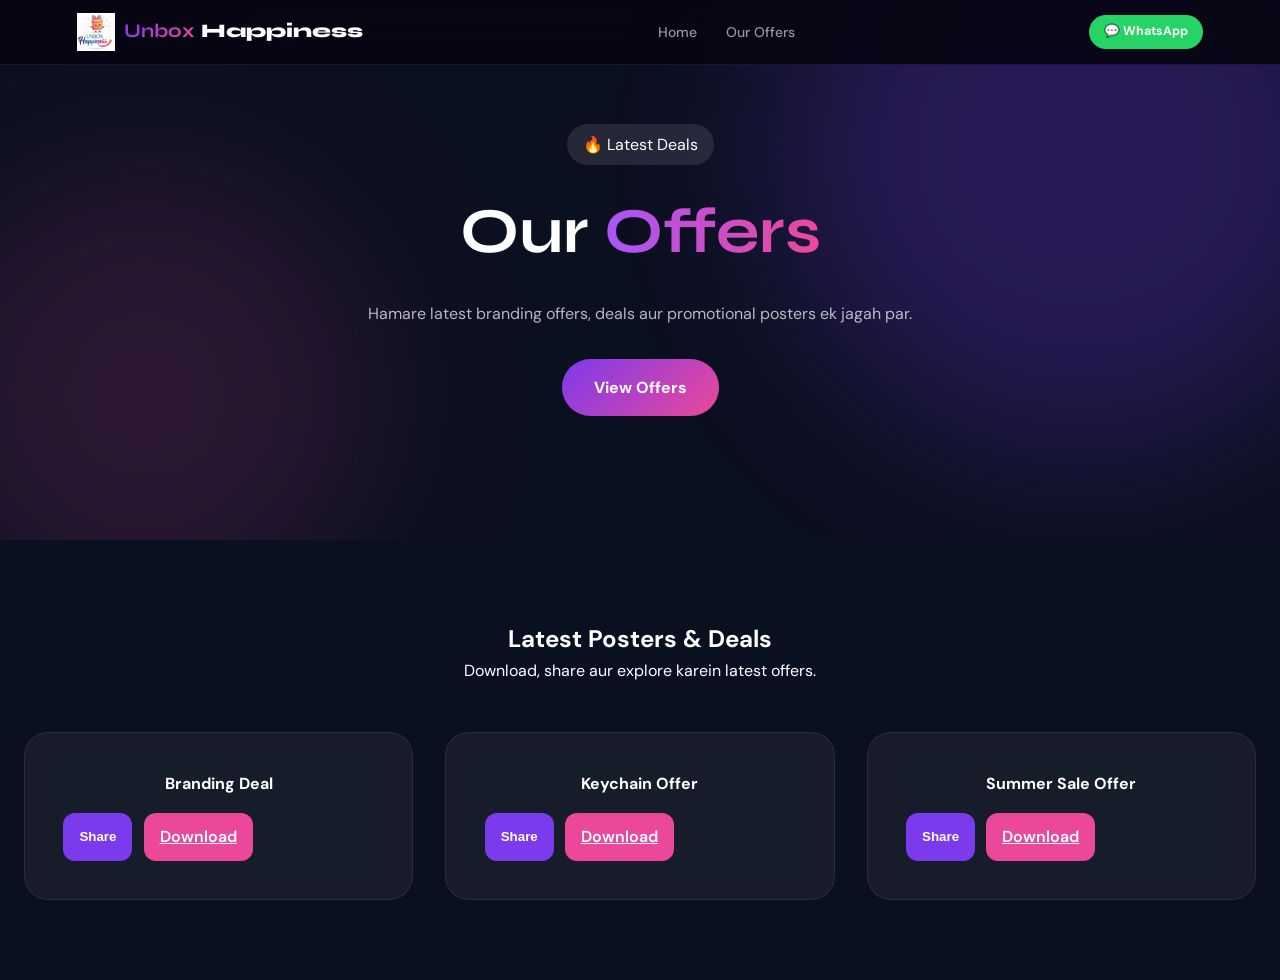
==== our-offers.html @ 14e97f12 "Add files via upload" ====
<!DOCTYPE html>
<html lang="en">
<head>
  <meta charset="UTF-8" />
  <meta name="viewport" content="width=device-width, initial-scale=1.0"/>

  <title>Our Offers | Unbox Happiness</title>

  <meta name="description"
    content="Latest business branding offers and promotional deals by Unbox Happiness.">

  <meta property="og:title" content="Our Offers | Unbox Happiness">
  <meta property="og:description"
    content="Explore latest offers, branding deals and discounts.">
  <meta property="og:image"
    content="https://www.unboxhappiness.in/small.png">

  <link rel="icon" type="image/png" href="small.png">

  <!-- Existing fonts -->
  <link href="https://fonts.googleapis.com/css2?family=Syne:wght@700;800&family=DM+Sans:wght@400;500;700&display=swap" rel="stylesheet">

  <!-- Existing main css -->
  <link rel="stylesheet" href="style.css">

  <!-- Offers css -->
  <link rel="stylesheet" href="offers.css">
</head>
<body>

<!-- NAVBAR -->
<nav>
  <a class="nav-logo" href="index.html">
    <img src="small.png" alt="Unbox Happiness" class="nav-logo-img"/>
    <span class="logo-text"><b>Unbox</b> Happiness</span>
  </a>

  <ul class="nav-links">
    <li><a href="index.html">Home</a></li>
    <li><a href="our-offers.html">Our Offers</a></li>
  </ul>

  <div class="nav-actions">
    <a href="https://wa.me/919203593522"
       class="nav-wa"
       target="_blank">💬 WhatsApp</a>
  </div>
</nav>

<!-- HERO -->
<section class="offers-hero">

  <div class="orb o1"></div>
  <div class="orb o2"></div>

  <div class="offers-hero-content">
    <span class="offers-badge">🔥 Latest Deals</span>

    <h1>
      Our <span>Offers</span>
    </h1>

    <p>
      Hamare latest branding offers, deals aur promotional posters ek jagah par.
    </p>

    <a href="#offersGallery" class="offers-btn">
      View Offers
    </a>
  </div>
</section>

<!-- GALLERY -->
<section class="offers-section" id="offersGallery">

  <div class="section-head">
    <h2>Latest Posters & Deals</h2>
    <p>Download, share aur explore karein latest offers.</p>
  </div>

  <div class="offers-grid" id="offersGrid">

    <!-- Dynamic Cards -->

  </div>

</section>

<!-- MODAL -->
<div class="offer-modal" id="offerModal">

  <span class="close-modal" id="closeModal">&times;</span>

  <img id="modalImage">

</div>

<!-- TOAST -->
<div class="toast" id="toast">
  Link copied!
</div>

<script src="offers.js"></script>

</body>
</html>
---- style.css ----
/* ═══════════════════════════════════════════════
   DESIGN TOKENS
═══════════════════════════════════════════════ */
:root {
  --purple:         #7C3AED;
  --purple-mid:     #9F5BF0;
  --purple-light:   #C084FC;
  --pink:           #EC4899;
  --orange:         #F97316;
  --green:          #22C55E;
  --bg-darkest:     #080614;
  --bg-dark:        #0E0A1E;
  --bg-dark2:       #160E2E;
  --bg-light:       #FFFFFF;
  --bg-off:         #F9F8FF;
  --bg-tint:        #F0ECFF;
  --text:           #14112A;
  --text-muted:     #64748B;
  --text-faint:     #94A3B8;
  --text-pale:      rgba(255,255,255,0.55);
  --g-primary:      linear-gradient(135deg,#7C3AED,#EC4899);
  --g-warm:         linear-gradient(135deg,#F97316,#EC4899);
  --g-cool:         linear-gradient(135deg,#7C3AED,#06B6D4);
  --g-hero:         linear-gradient(135deg,#080614 0%,#200050 55%,#07101E 100%);
  --pad:            clamp(4rem,8vw,6.5rem);
  --px:             clamp(4%,6%,6%);
  --gap:            1.5rem;
  --r-xs:   0.375rem; --r-sm: 0.625rem; --r-md: 0.875rem;
  --r-lg:   1.125rem; --r-xl: 1.375rem; --r-pill: 100px;
  --sh-sm:     0 2px 10px rgba(0,0,0,.07);
  --sh-md:     0 8px 28px rgba(0,0,0,.11);
  --sh-lg:     0 20px 56px rgba(0,0,0,.16);
  --sh-purple: 0 8px 28px rgba(124,58,237,.32);
  --sh-pxl:    0 24px 64px rgba(124,58,237,.22);
  --tr: all 0.28s cubic-bezier(0.4,0,0.2,1);
}

/* ═══ RESET & BASE ═══ */
*,*::before,*::after{margin:0;padding:0;box-sizing:border-box;}
html{scroll-behavior:smooth;font-size:16px;}
body{font-family:'DM Sans',sans-serif;background:var(--bg-light);color:var(--text);overflow-x:hidden;line-height:1.6;-webkit-font-smoothing:antialiased;}
img{max-width:100%;display:block;}
a{color:inherit;}

/* ═══ TYPOGRAPHY ═══ */
.sec-title{font-family:'Syne',sans-serif;font-size:clamp(1.9rem,4vw,3rem);font-weight:800;line-height:1.1;letter-spacing:-0.025em;color:var(--text);margin-bottom:0.75rem;}
.sec-title.wh{color:#fff;}
.sec-sub{font-size:clamp(0.95rem,1.5vw,1.05rem);color:var(--text-muted);line-height:1.75;max-width:540px;font-weight:500;}
.sec-sub.wh{color:var(--text-pale);}
.center{text-align:center;}.center .sec-sub{margin:0 auto;}
.gt{background:var(--g-primary);-webkit-background-clip:text;-webkit-text-fill-color:transparent;background-clip:text;}
.gw{background:var(--g-warm);-webkit-background-clip:text;-webkit-text-fill-color:transparent;background-clip:text;}
.pill{display:inline-flex;align-items:center;gap:0.4rem;font-size:0.7rem;font-weight:700;letter-spacing:0.09em;text-transform:uppercase;padding:0.3rem 0.9rem;border-radius:var(--r-pill);margin-bottom:1rem;}
.pill.pp {background:rgba(124,58,237,.12);border:1px solid rgba(124,58,237,.3);color:var(--purple);}
.pill.pw {background:rgba(255,255,255,.1);border:1px solid rgba(255,255,255,.22);color:rgba(255,255,255,.88);}
.pill.ppk{background:rgba(236,72,153,.12);border:1px solid rgba(236,72,153,.3);color:var(--pink);}
.section{padding:var(--pad) var(--px);}

/* ═══ ANIMATIONS ═══ */
@keyframes fadeUp{from{opacity:0;transform:translateY(24px)}to{opacity:1;transform:translateY(0)}}
@keyframes pulse-wa{0%,100%{box-shadow:0 4px 24px rgba(37,211,102,.45)}50%{box-shadow:0 4px 44px rgba(37,211,102,.7)}}
@keyframes floatAnim{0%,100%{transform:rotate(3deg) translateY(0)}50%{transform:rotate(3deg) translateY(-10px)}}
.reveal{opacity:0;transform:translateY(24px);transition:opacity .55s ease,transform .55s ease;}
.reveal.visible{opacity:1;transform:translateY(0);}

/* ═══ NAVIGATION ═══ */
nav{position:fixed;top:0;left:0;right:0;z-index:999;background:rgba(8,6,20,.94);backdrop-filter:blur(20px);display:flex;align-items:center;justify-content:space-between;padding:0.8rem var(--px);border-bottom:1px solid rgba(124,58,237,.22);}
.nav-logo{display:flex;align-items:center;gap:0.6rem;text-decoration:none;}
.nav-logo-img{width:38px;height:auto;border-radius:0;flex-shrink:0;}
.logo-text{font-family:'Syne',sans-serif;font-size:1.2rem;font-weight:800;color:#fff;}
.logo-text b{background:var(--g-primary);-webkit-background-clip:text;-webkit-text-fill-color:transparent;background-clip:text;}
.nav-links{display:flex;gap:1.8rem;list-style:none;}
.nav-links a{color:rgba(255,255,255,.58);text-decoration:none;font-size:0.875rem;font-weight:500;transition:color .2s;}
.nav-links a:hover{color:#fff;}
.nav-actions{display:flex;gap:0.55rem;align-items:center;}
.nav-ig  {background:linear-gradient(135deg,#E1306C,#F77737,#FCAF45);color:#fff;padding:0.42rem 0.95rem;border-radius:var(--r-pill);font-size:0.78rem;font-weight:700;text-decoration:none;display:flex;align-items:center;gap:0.35rem;transition:opacity .2s;white-space:nowrap;}
.nav-wa  {background:#25D366;color:#fff;padding:0.42rem 0.95rem;border-radius:var(--r-pill);font-size:0.78rem;font-weight:700;text-decoration:none;display:flex;align-items:center;gap:0.35rem;transition:opacity .2s;white-space:nowrap;}
.nav-cta {background:var(--g-primary);color:#fff;padding:0.42rem 1.1rem;border-radius:var(--r-pill);font-size:0.78rem;font-weight:700;text-decoration:none;transition:opacity .2s;white-space:nowrap;box-shadow:0 4px 14px rgba(124,58,237,.4);}
.nav-ig:hover,.nav-wa:hover,.nav-cta:hover{opacity:0.85;}

/* Hamburger */
.hamburger{display:none;flex-direction:column;gap:5px;cursor:pointer;padding:4px;background:none;border:none;}
.hamburger span{display:block;width:22px;height:2px;background:#fff;border-radius:2px;transition:var(--tr);}
.hamburger.open span:nth-child(1){transform:translateY(7px) rotate(45deg);}
.hamburger.open span:nth-child(2){opacity:0;transform:scaleX(0);}
.hamburger.open span:nth-child(3){transform:translateY(-7px) rotate(-45deg);}
.mobile-menu{display:none;position:fixed;top:62px;left:0;right:0;z-index:998;background:rgba(8,6,20,.97);backdrop-filter:blur(20px);padding:1.5rem var(--px) 2rem;border-bottom:1px solid rgba(124,58,237,.2);flex-direction:column;gap:0.5rem;}
.mobile-menu.open{display:flex;}
.mobile-menu a{color:rgba(255,255,255,.72);text-decoration:none;font-size:1rem;font-weight:600;padding:0.75rem 0;border-bottom:1px solid rgba(255,255,255,.07);transition:color .2s;}
.mobile-menu a:hover{color:#fff;}
.mobile-menu a:last-child{border:none;}
.mobile-btns{display:flex;gap:0.6rem;flex-wrap:wrap;margin-top:1rem;}
.mobile-btns a{flex:1;min-width:120px;text-align:center;padding:0.7rem 1rem;border-radius:var(--r-md);font-size:0.85rem;font-weight:700;text-decoration:none;}
.mb-ig{background:linear-gradient(135deg,#E1306C,#F77737);color:#fff;}
.mb-wa{background:#25D366;color:#fff;}
.mb-call{background:var(--g-primary);color:#fff;}

/* ═══ HERO ═══ */
.hero{background:var(--g-hero);min-height:100vh;padding:clamp(5.5rem,10vw,8rem) var(--px) 4rem;position:relative;overflow:hidden;display:flex;flex-direction:column;justify-content:center;}
.orb{position:absolute;border-radius:50%;filter:blur(80px);pointer-events:none;}
.orb.o1{width:600px;height:600px;background:rgba(124,58,237,.25);top:-150px;right:-100px;}
.orb.o2{width:450px;height:450px;background:rgba(236,72,153,.14);bottom:-80px;left:-80px;}
.orb.o3{width:300px;height:300px;background:rgba(6,182,212,.09);top:40%;left:42%;}
.hero-label{display:inline-flex;align-items:center;gap:0.5rem;background:rgba(124,58,237,.2);border:1px solid rgba(124,58,237,.4);color:#C084FC;padding:0.38rem 0.95rem;border-radius:var(--r-pill);font-size:0.72rem;font-weight:700;letter-spacing:0.09em;text-transform:uppercase;margin-bottom:1.5rem;width:fit-content;animation:fadeUp .6s ease both;}
.badge-dot{width:7px;height:7px;border-radius:50%;background:#22C55E;display:inline-block;box-shadow:0 0 8px #22C55E;}
.hero h1{font-family:'Syne',sans-serif;font-size:clamp(2.8rem,7vw,6rem);line-height:1.02;color:#fff;margin-bottom:1.4rem;letter-spacing:-0.025em;animation:fadeUp .6s .1s ease both;}
.hero-sub{font-size:clamp(1rem,1.8vw,1.12rem);color:rgba(255,255,255,.62);max-width:560px;line-height:1.78;margin-bottom:2.5rem;font-weight:500;animation:fadeUp .6s .2s ease both;}
.hero-sub strong{color:#fff;font-weight:700;}
.hero-btns{display:flex;gap:1rem;flex-wrap:wrap;animation:fadeUp .6s .3s ease both;}
.btn-pr{background:var(--g-primary);color:#fff;padding:1rem 2rem;border-radius:var(--r-md);font-size:0.95rem;font-weight:700;text-decoration:none;display:flex;align-items:center;gap:0.55rem;transition:var(--tr);box-shadow:var(--sh-purple);}
.btn-pr:hover{transform:translateY(-2px);box-shadow:0 12px 40px rgba(124,58,237,.55);}
.btn-ol{background:transparent;color:#fff;padding:1rem 1.8rem;border-radius:var(--r-md);font-size:0.95rem;font-weight:600;text-decoration:none;border:1.5px solid rgba(255,255,255,.22);transition:var(--tr);}
.btn-ol:hover{border-color:rgba(124,58,237,.6);background:rgba(124,58,237,.1);}
.hero-stats{display:flex;gap:2rem;margin-top:3.5rem;flex-wrap:wrap;padding-top:2rem;border-top:1px solid rgba(255,255,255,.08);animation:fadeUp .6s .4s ease both;}
.hstat .num{font-family:'Syne',sans-serif;font-size:2.4rem;font-weight:800;background:var(--g-primary);-webkit-background-clip:text;-webkit-text-fill-color:transparent;background-clip:text;line-height:1;}
.hstat p{font-size:0.72rem;color:rgba(255,255,255,.38);font-weight:600;text-transform:uppercase;letter-spacing:0.06em;margin-top:0.15rem;}
.hero-float{position:absolute;right:var(--px);top:50%;transform:translateY(-50%);animation:floatAnim 6s ease-in-out infinite;}
.float-card{background:rgba(255,255,255,.07);backdrop-filter:blur(24px);border:1px solid rgba(255,255,255,.14);border-radius:var(--r-xl);padding:1.8rem;width:248px;box-shadow:0 28px 64px rgba(0,0,0,.5),0 0 0 1px rgba(124,58,237,.2);}
.hero-logo-img{width:160px;height:auto;display:block;margin:0 auto 0.8rem;}
.float-card h3{font-family:'Syne',sans-serif;font-size:1rem;font-weight:800;color:#fff;margin-bottom:0.25rem;text-align:center;}
.float-card p{font-size:0.78rem;color:rgba(255,255,255,.48);text-align:center;}
.float-tag{display:block;background:var(--g-primary);color:#fff;padding:0.3rem 0.85rem;border-radius:var(--r-pill);font-size:0.68rem;font-weight:700;margin-top:0.9rem;text-align:center;}

/* ═══ STATS BAR ═══ */
.stats-bar{background:var(--bg-dark2);display:flex;border-top:1px solid rgba(124,58,237,.18);}
.sbi{flex:1;padding:1.5rem 1rem;text-align:center;border-right:1px solid rgba(124,58,237,.1);transition:var(--tr);}
.sbi:last-child{border-right:none;}
.sbi:hover{background:rgba(124,58,237,.06);}
.sbi .sn{font-family:'Syne',sans-serif;font-size:1.9rem;font-weight:800;background:var(--g-primary);-webkit-background-clip:text;-webkit-text-fill-color:transparent;background-clip:text;line-height:1.1;}
.sbi p{font-size:0.68rem;color:rgba(255,255,255,.35);font-weight:600;text-transform:uppercase;letter-spacing:0.06em;margin-top:0.2rem;}

/* ═══ MISSION ═══ */
.mission-section{background:var(--bg-off);}
.mv-grid{display:grid;grid-template-columns:1fr 1fr;gap:var(--gap);margin-top:2.5rem;}
.mv-card{border-radius:var(--r-xl);padding:2.4rem;position:relative;overflow:hidden;}
.mv-card.miss{background:var(--bg-dark);border:1px solid rgba(124,58,237,.2);}
.mv-card.vis {background:var(--g-primary);box-shadow:var(--sh-pxl);}
.mv-icon{font-size:2.8rem;margin-bottom:1.2rem;display:block;}
.mv-card h3{font-family:'Syne',sans-serif;font-size:1.4rem;font-weight:800;color:#fff;margin-bottom:0.7rem;}
.mv-card.miss p{font-size:0.92rem;color:rgba(255,255,255,.55);line-height:1.75;}
.mv-card.vis  p{font-size:0.92rem;color:rgba(255,255,255,.88);line-height:1.75;}
.mv-bg{position:absolute;right:-20px;bottom:-20px;font-size:7rem;opacity:0.06;line-height:1;user-select:none;pointer-events:none;}
.mv-card.vis .mv-bg{opacity:0.14;}

/* ═══ WHO WE SERVE ═══ */
.audience-section{background:var(--bg-light);}
.aud-grid-top   {display:grid;grid-template-columns:repeat(3,1fr);gap:var(--gap);margin-top:2.5rem;}
.aud-grid-bottom{display:grid;grid-template-columns:repeat(3,1fr);gap:var(--gap);margin-top:var(--gap);}
.aud-card-new{background:var(--bg-light);border:1.5px solid rgba(0,0,0,.07);border-radius:var(--r-xl);padding:1.8rem;transition:var(--tr);}
.aud-card-new:hover{transform:translateY(-5px);box-shadow:var(--sh-lg);border-color:transparent;}
.aud-top-row{display:flex;align-items:center;justify-content:space-between;margin-bottom:1.1rem;}
.aud-icon-new{width:56px;height:56px;border-radius:var(--r-md);display:flex;align-items:center;justify-content:center;font-size:1.7rem;background:linear-gradient(135deg,var(--ac),var(--ac2));box-shadow:0 5px 18px rgba(0,0,0,.15);transition:transform .3s;}
.aud-card-new:hover .aud-icon-new{transform:scale(1.08) rotate(-4deg);}
.aud-badge{font-size:0.62rem;font-weight:800;letter-spacing:0.07em;text-transform:uppercase;padding:0.24rem 0.75rem;border-radius:var(--r-pill);background:linear-gradient(135deg,var(--ac),var(--ac2));color:#fff;}
.aud-card-new h4{font-family:'Syne',sans-serif;font-size:1.05rem;font-weight:800;color:var(--text);margin-bottom:0.5rem;}
.aud-card-new p {font-size:0.875rem;color:var(--text-muted);line-height:1.7;margin-bottom:0.9rem;}
.aud-points{list-style:none;margin-bottom:1rem;display:flex;flex-direction:column;gap:0.3rem;}
.aud-points li{font-size:0.82rem;color:var(--text);font-weight:600;display:flex;align-items:center;gap:0.5rem;}
.aud-points li::before{content:'';width:6px;height:6px;border-radius:50%;background:linear-gradient(135deg,var(--ac),var(--ac2));flex-shrink:0;}
.aud-examples{font-size:0.72rem;color:var(--text-muted);font-weight:600;padding:0.55rem 0.85rem;background:var(--bg-tint);border-radius:var(--r-sm);border-left:3px solid var(--ac);}
.aud-card-sm{background:var(--bg-light);border:1.5px solid rgba(0,0,0,.07);border-radius:var(--r-lg);padding:1.5rem;display:flex;gap:1.1rem;align-items:flex-start;transition:var(--tr);}
.aud-card-sm:hover{transform:translateY(-4px);box-shadow:var(--sh-md);border-color:transparent;}
.aud-icon-sm{width:48px;height:48px;border-radius:var(--r-sm);flex-shrink:0;display:flex;align-items:center;justify-content:center;font-size:1.4rem;background:linear-gradient(135deg,var(--ac),var(--ac2));box-shadow:0 4px 12px rgba(0,0,0,.12);transition:transform .3s;}
.aud-card-sm:hover .aud-icon-sm{transform:scale(1.08) rotate(-4deg);}
.aud-sm-right{flex:1;}
.aud-sm-right h4{font-family:'Syne',sans-serif;font-size:0.95rem;font-weight:800;color:var(--text);margin-bottom:0.4rem;}
.aud-sm-right p {font-size:0.83rem;color:var(--text-muted);line-height:1.65;margin-bottom:0.65rem;}
.aud-points-sm{list-style:none;margin-bottom:0.65rem;display:flex;flex-direction:column;gap:0.25rem;}
.aud-points-sm li{font-size:0.79rem;color:var(--text);font-weight:600;display:flex;align-items:center;gap:0.4rem;}
.aud-points-sm li::before{content:'';width:5px;height:5px;border-radius:50%;background:linear-gradient(135deg,var(--ac),var(--ac2));flex-shrink:0;}
.aud-examples-sm{font-size:0.7rem;color:var(--text-faint);font-weight:600;border-top:1px solid rgba(0,0,0,.06);padding-top:0.55rem;}
.aud-trust-bar{margin-top:2rem;background:linear-gradient(135deg,var(--bg-dark),var(--bg-dark2));border-radius:var(--r-lg);padding:1.25rem 2rem;display:flex;align-items:center;justify-content:space-evenly;flex-wrap:wrap;gap:1rem;border:1px solid rgba(124,58,237,.15);}
.aud-trust-item{font-size:0.85rem;color:rgba(255,255,255,.5);font-weight:600;display:flex;align-items:center;gap:0.4rem;}
.aud-trust-item span{color:#fff;font-weight:800;}
.aud-trust-div{width:1px;height:26px;background:rgba(255,255,255,.1);}

/* ═══ PROBLEM ═══ */
.problem-section{background:var(--bg-dark);position:relative;overflow:hidden;}
.problem-section::before{content:'';position:absolute;inset:0;background:radial-gradient(ellipse 80% 50% at 50% -10%,rgba(239,68,68,.09),transparent);pointer-events:none;}
.prob-intro-bar{display:flex;align-items:center;justify-content:center;gap:2rem;flex-wrap:wrap;margin-top:2rem;padding:1.1rem 1.5rem;background:rgba(239,68,68,.06);border:1px solid rgba(239,68,68,.16);border-radius:var(--r-lg);}
.prob-stat{text-align:center;}
.prob-stat .psn{font-family:'Syne',sans-serif;font-size:1.8rem;font-weight:800;color:#FC8181;line-height:1;}
.prob-stat .psl{font-size:0.68rem;color:rgba(255,255,255,.38);font-weight:600;text-transform:uppercase;letter-spacing:0.07em;margin-top:0.2rem;}
.prob-stat-div{width:1px;height:34px;background:rgba(239,68,68,.18);}
.problem-grid{display:grid;grid-template-columns:repeat(3,1fr);gap:var(--gap);margin-top:2.5rem;}
.problem-card{background:rgba(255,255,255,.03);border:1px solid rgba(239,68,68,.13);border-radius:var(--r-xl);padding:1.8rem;position:relative;overflow:hidden;transition:var(--tr);}
.problem-card:hover{background:rgba(239,68,68,.06);border-color:rgba(239,68,68,.3);transform:translateY(-4px);box-shadow:0 20px 48px rgba(0,0,0,.28);}
.prob-num{position:absolute;top:1rem;right:1.2rem;font-family:'Syne',sans-serif;font-size:3rem;font-weight:800;color:rgba(239,68,68,.06);line-height:1;user-select:none;}
.problem-card:hover .prob-num{color:rgba(239,68,68,.12);}
.pi-wrap{width:52px;height:52px;border-radius:var(--r-md);background:rgba(239,68,68,.1);border:1px solid rgba(239,68,68,.2);display:flex;align-items:center;justify-content:center;font-size:1.65rem;margin-bottom:1.1rem;transition:transform .3s;}
.problem-card:hover .pi-wrap{transform:scale(1.08) rotate(-4deg);}
.problem-card h3{font-family:'Syne',sans-serif;font-size:1rem;font-weight:800;color:#fff;margin-bottom:0.5rem;line-height:1.3;}
.problem-card .pdesc{font-size:0.865rem;color:rgba(255,255,255,.43);line-height:1.7;margin-bottom:0.9rem;}
.prob-impact{display:flex;align-items:center;gap:0.5rem;padding:0.45rem 0.75rem;background:rgba(239,68,68,.09);border-radius:var(--r-xs);border-left:3px solid rgba(239,68,68,.5);}
.prob-impact span{font-size:0.74rem;color:#FC8181;font-weight:700;}
.prob-cta-row{margin-top:2.5rem;text-align:center;padding:1.8rem 2rem;background:rgba(124,58,237,.07);border:1px solid rgba(124,58,237,.2);border-radius:var(--r-lg);}
.prob-cta-row p{font-size:0.98rem;color:rgba(255,255,255,.62);font-weight:600;margin-bottom:1.1rem;}
.prob-cta-row p strong{color:#fff;}
.btn-prob-cta{display:inline-flex;align-items:center;gap:0.55rem;background:var(--g-primary);color:#fff;padding:0.9rem 1.8rem;border-radius:var(--r-md);font-size:0.92rem;font-weight:800;text-decoration:none;transition:var(--tr);box-shadow:var(--sh-purple);}
.btn-prob-cta:hover{transform:translateY(-2px);opacity:.9;}

/* ═══ HOW IT WORKS ═══ */
.how-section{background:var(--bg-off);}
.steps-track{display:grid;grid-template-columns:repeat(4,1fr);gap:0;margin-top:3rem;position:relative;}
.steps-track::before{content:'';position:absolute;top:37px;left:12.5%;right:12.5%;height:2px;background:linear-gradient(90deg,var(--purple),var(--pink),var(--orange));opacity:.4;}
.step-item{text-align:center;padding:0 1rem;position:relative;}
.step-num{width:72px;height:72px;border-radius:50%;background:var(--g-primary);color:#fff;font-family:'Syne',sans-serif;font-size:1.7rem;font-weight:800;display:flex;align-items:center;justify-content:center;margin:0 auto 1.1rem;position:relative;z-index:1;box-shadow:var(--sh-purple);}
.step-icon{font-size:1.7rem;margin-bottom:0.75rem;}
.step-item h4{font-size:0.95rem;font-weight:800;color:var(--text);margin-bottom:0.4rem;}
.step-item p {font-size:0.83rem;color:var(--text-muted);line-height:1.65;}

/* ═══ OFFER SECTION (Products & Services) ═══ */
.offer-section{background:var(--bg-dark);}
.offer-tabs{display:flex;gap:0.75rem;justify-content:center;margin:2rem 0 2.5rem;flex-wrap:wrap;}
.offer-tab{padding:0.65rem 1.8rem;border-radius:var(--r-pill);font-size:0.9rem;font-weight:700;cursor:pointer;border:1.5px solid rgba(255,255,255,.14);color:rgba(255,255,255,.48);background:transparent;transition:var(--tr);font-family:'DM Sans',sans-serif;}
.offer-tab.active{background:var(--g-primary);border-color:transparent;color:#fff;box-shadow:var(--sh-purple);}
.offer-tab:hover:not(.active){border-color:rgba(124,58,237,.4);color:rgba(255,255,255,.75);}
.offer-panel{display:none;}
.offer-panel.active{display:grid;grid-template-columns:repeat(4,1fr);gap:var(--gap);}

/* Offer card — with inquiry button */
.offer-card{background:rgba(255,255,255,.04);border:1px solid rgba(255,255,255,.07);border-radius:var(--r-lg);padding:1.4rem;text-align:center;transition:var(--tr);display:flex;flex-direction:column;}
.offer-card:hover{background:rgba(124,58,237,.1);border-color:rgba(124,58,237,.32);transform:translateY(-5px);box-shadow:0 16px 40px rgba(0,0,0,.28);}
.offer-card:hover .oi{transform:scale(1.1) rotate(-4deg);}
.oi{width:56px;height:56px;border-radius:var(--r-md);margin:0 auto 0.9rem;display:flex;align-items:center;justify-content:center;font-size:1.7rem;transition:transform .3s;flex-shrink:0;}
.oc1{background:linear-gradient(135deg,#7C3AED,#A855F7);}
.oc2{background:linear-gradient(135deg,#EC4899,#F472B6);}
.oc3{background:linear-gradient(135deg,#F97316,#FBBF24);}
.oc4{background:linear-gradient(135deg,#10B981,#34D399);}
.oc5{background:linear-gradient(135deg,#06B6D4,#38BDF8);}
.oc6{background:linear-gradient(135deg,#EF4444,#FB7185);}
.oc7{background:linear-gradient(135deg,#8B5CF6,#C4B5FD);}
.oc8{background:linear-gradient(135deg,#F59E0B,#FCD34D);}
.offer-card h4{font-size:0.9rem;font-weight:800;color:#fff;margin-bottom:0.3rem;line-height:1.3;}
.offer-card p {font-size:0.77rem;color:rgba(255,255,255,.4);line-height:1.55;flex:1;margin-bottom:0.9rem;}

/* Inquiry button */
.btn-inquiry{display:inline-flex;align-items:center;justify-content:center;gap:0.35rem;background:rgba(37,211,102,.12);border:1px solid rgba(37,211,102,.35);color:#4ade80;padding:0.42rem 0.95rem;border-radius:var(--r-pill);font-size:0.72rem;font-weight:700;text-decoration:none;transition:var(--tr);white-space:nowrap;letter-spacing:0.03em;}
.btn-inquiry:hover{background:#25D366;color:#fff;border-color:#25D366;transform:translateY(-1px);box-shadow:0 4px 14px rgba(37,211,102,.35);}
.btn-inquiry svg{width:12px;height:12px;fill:currentColor;flex-shrink:0;}

/* ═══ WHY US ═══ */
.whyus-section{background:var(--bg-off);position:relative;overflow:hidden;}
.whyus-section::before{content:'';position:absolute;top:0;left:0;right:0;height:3px;background:var(--g-primary);}
.why-grid{display:grid;grid-template-columns:repeat(4,1fr);gap:var(--gap);margin-top:2.5rem;}
.why-card{background:var(--bg-light);border:1.5px solid rgba(124,58,237,.1);border-radius:var(--r-xl);padding:1.8rem;text-align:center;transition:var(--tr);box-shadow:var(--sh-sm);}
.why-card:hover{background:var(--bg-tint);border-color:rgba(124,58,237,.3);transform:translateY(-4px);box-shadow:var(--sh-md);}
.why-icon{width:58px;height:58px;border-radius:var(--r-md);margin:0 auto 1rem;display:flex;align-items:center;justify-content:center;font-size:1.55rem;}
.why-card h4{font-size:0.95rem;font-weight:800;color:var(--text);margin-bottom:0.4rem;}
.why-card p {font-size:0.83rem;color:var(--text-muted);line-height:1.65;}

/* ═══ CONTACT ═══ */
.contact-section{background:var(--bg-dark);}
.contact-grid{display:grid;grid-template-columns:1fr 1fr;gap:3.5rem;margin-top:2.5rem;align-items:start;}
.contact-info h3{font-family:'Syne',sans-serif;font-size:2rem;font-weight:800;color:#fff;margin-bottom:0.9rem;line-height:1.12;}
.contact-info>p{font-size:0.925rem;color:rgba(255,255,255,.5);line-height:1.75;margin-bottom:1.8rem;}
.cbtns{display:flex;flex-direction:column;gap:0.9rem;}
.btn-wa   {background:#25D366;color:#fff;padding:0.95rem 1.6rem;border-radius:var(--r-md);font-size:0.95rem;font-weight:800;text-decoration:none;display:flex;align-items:center;gap:0.65rem;transition:var(--tr);}
.btn-call {background:var(--g-warm);color:#fff;padding:0.95rem 1.6rem;border-radius:var(--r-md);font-size:0.95rem;font-weight:800;text-decoration:none;display:flex;align-items:center;gap:0.65rem;transition:var(--tr);box-shadow:0 4px 18px rgba(249,115,22,.28);}
.btn-email{background:linear-gradient(135deg,#06B6D4,#7C3AED);color:#fff;padding:0.95rem 1.6rem;border-radius:var(--r-md);font-size:0.95rem;font-weight:800;text-decoration:none;display:flex;align-items:center;gap:0.65rem;transition:var(--tr);box-shadow:0 4px 18px rgba(6,182,212,.28);}
.btn-wa:hover,.btn-call:hover,.btn-email:hover{opacity:.88;transform:translateY(-2px);}
.hours-box{margin-top:1.8rem;padding:1.1rem 1.4rem;background:rgba(124,58,237,.1);border:1px solid rgba(124,58,237,.2);border-radius:var(--r-md);}
.hours-box .hl{font-size:0.7rem;color:#C084FC;font-weight:700;text-transform:uppercase;letter-spacing:0.07em;margin-bottom:0.35rem;}
.hours-box p{font-size:0.86rem;color:rgba(255,255,255,.48);line-height:1.65;}
.cform{background:rgba(255,255,255,.04);border:1px solid rgba(124,58,237,.18);border-radius:var(--r-xl);padding:2rem;}
.cform h4{color:#fff;font-size:1.1rem;font-weight:800;margin-bottom:1.4rem;}
.fg{margin-bottom:1.1rem;}
.fg label{display:block;font-size:0.7rem;font-weight:700;color:rgba(255,255,255,.38);margin-bottom:0.45rem;letter-spacing:0.07em;text-transform:uppercase;}
.fg input,.fg select,.fg textarea{width:100%;padding:0.8rem 0.95rem;background:rgba(255,255,255,.06);border:1px solid rgba(124,58,237,.18);border-radius:var(--r-sm);color:#fff;font-family:'DM Sans',sans-serif;font-size:0.92rem;outline:none;transition:border-color .2s;}
.fg input::placeholder,.fg textarea::placeholder{color:rgba(255,255,255,.18);}
.fg input:focus,.fg select:focus,.fg textarea:focus{border-color:var(--purple-mid);}
.fg select option{background:#1A1030;}
.fg textarea{resize:vertical;min-height:88px;}
.btn-sub{width:100%;padding:0.95rem;background:var(--g-primary);color:#fff;border:none;border-radius:var(--r-md);font-family:'DM Sans',sans-serif;font-size:0.95rem;font-weight:800;cursor:pointer;text-transform:uppercase;letter-spacing:0.04em;transition:var(--tr);box-shadow:var(--sh-purple);}
.btn-sub:hover{opacity:.9;transform:translateY(-1px);}

/* ═══ FINAL CTA ═══ */
.final-cta{background:var(--g-primary);padding:5.5rem var(--px);text-align:center;position:relative;overflow:hidden;}
.final-cta::before{content:'🎁';font-size:15rem;position:absolute;right:-2rem;top:-2rem;opacity:0.07;line-height:1;pointer-events:none;}
.final-cta h2{font-family:'Syne',sans-serif;font-size:clamp(2rem,4.5vw,3.6rem);color:#fff;line-height:1.08;margin-bottom:0.9rem;font-weight:800;letter-spacing:-0.02em;position:relative;}
.final-cta p {font-size:1rem;color:rgba(255,255,255,.7);margin-bottom:2.2rem;font-weight:500;position:relative;}
.final-btns{display:flex;justify-content:center;gap:0.9rem;flex-wrap:wrap;position:relative;}
.btn-fd{background:rgba(0,0,0,.28);color:#fff;padding:0.95rem 2rem;border-radius:var(--r-md);font-size:0.9rem;font-weight:800;text-decoration:none;display:flex;align-items:center;gap:0.55rem;transition:var(--tr);backdrop-filter:blur(10px);border:1.5px solid rgba(255,255,255,.2);}
.btn-fg{background:#25D366;color:#fff;padding:0.95rem 2rem;border-radius:var(--r-md);font-size:0.9rem;font-weight:800;text-decoration:none;display:flex;align-items:center;gap:0.55rem;transition:var(--tr);box-shadow:0 4px 18px rgba(37,211,102,.3);}
.btn-fd:hover{background:rgba(0,0,0,.45);transform:translateY(-2px);}
.btn-fg:hover{opacity:.9;transform:translateY(-2px);}

/* ═══ FOOTER ═══ */
footer{background:var(--bg-darkest);color:rgba(255,255,255,.3);padding:3rem var(--px);text-align:center;border-top:1px solid rgba(124,58,237,.12);}
.footer-logo-img{width:140px;height:auto;display:block;margin:0 auto 1rem;}
footer .tagline{font-size:0.83rem;margin-bottom:1.4rem;}
.footer-links{display:flex;justify-content:center;gap:1.8rem;margin-bottom:1.4rem;flex-wrap:wrap;list-style:none;}
.footer-links a{color:rgba(255,255,255,.3);text-decoration:none;font-size:0.82rem;transition:color .2s;font-weight:500;}
.footer-links a:hover{color:var(--purple-light);}
footer p.copy{font-size:0.75rem;}

/* ═══ FLOATING BUTTONS ═══ */
.float-ig{position:fixed;bottom:6.5rem;right:1.5rem;z-index:997;width:52px;height:52px;border-radius:50%;background:linear-gradient(135deg,#E1306C,#F77737,#FCAF45);color:#fff;display:flex;align-items:center;justify-content:center;font-size:1.4rem;text-decoration:none;box-shadow:0 4px 20px rgba(225,48,108,.45);transition:transform .2s,box-shadow .2s;}
.float-ig:hover{transform:scale(1.1);box-shadow:0 6px 28px rgba(225,48,108,.6);}
.float-wa{position:fixed;bottom:1.5rem;right:1.5rem;z-index:998;background:#25D366;color:#fff;width:56px;height:56px;border-radius:50%;display:flex;align-items:center;justify-content:center;font-size:1.55rem;text-decoration:none;animation:pulse-wa 2.2s ease infinite;}
.toast{position:fixed;bottom:5rem;right:1.5rem;z-index:9999;background:var(--bg-dark2);color:#fff;padding:0.85rem 1.4rem;border-radius:var(--r-md);border-left:4px solid var(--purple);font-size:0.85rem;font-weight:700;transform:translateY(80px);opacity:0;transition:all .4s cubic-bezier(0.34,1.56,0.64,1);}
.toast.show{transform:translateY(0);opacity:1;}

/* ═══ RESPONSIVE ≤1024px ═══ */
@media(max-width:1024px){
  .nav-links{display:none;}.nav-ig{display:none;}.hamburger{display:flex;}.hero-float{display:none;}
}
/* ═══ RESPONSIVE ≤768px ═══ */
@media(max-width:768px){
  nav{padding:0.75rem var(--px);}.nav-wa{display:none;}.nav-cta{padding:0.4rem 0.9rem;font-size:0.76rem;}
  .mv-grid,.contact-grid{grid-template-columns:1fr;}
  .aud-grid-top,.aud-grid-bottom{grid-template-columns:1fr;}
  .aud-trust-div{display:none;}.aud-trust-bar{justify-content:flex-start;padding:1.1rem 1.4rem;}
  .problem-grid{grid-template-columns:1fr;}.prob-stat-div{display:none;}.prob-intro-bar{gap:1.2rem;}
  .steps-track{grid-template-columns:1fr 1fr;}.steps-track::before{display:none;}
  .offer-panel.active{grid-template-columns:repeat(2,1fr);}
  .why-grid{grid-template-columns:1fr 1fr;}
}
/* ═══ RESPONSIVE ≤500px ═══ */
@media(max-width:500px){
  .hero-btns,.final-btns{flex-direction:column;}
  .steps-track{grid-template-columns:1fr;}
  .offer-panel.active{grid-template-columns:repeat(2,1fr);}
  .why-grid{grid-template-columns:1fr 1fr;}
  .stats-bar{flex-wrap:wrap;}.sbi{min-width:50%;border-right:none;border-bottom:1px solid rgba(124,58,237,.1);}
  .mobile-btns{flex-direction:column;}.mobile-btns a{min-width:unset;}
  .prob-intro-bar{flex-direction:column;align-items:flex-start;gap:0.8rem;}
  .toast{bottom:8rem;right:1rem;}.float-ig{right:1rem;bottom:6.5rem;}.float-wa{right:1rem;}
}
---- offers.css ----
body{
  background:#0B1020;
  color:white;
}

/* HERO */

.offers-hero{
  position:relative;
  min-height:60vh;
  display:flex;
  justify-content:center;
  align-items:center;
  text-align:center;
  overflow:hidden;
  padding:6rem 1.5rem;
}

.offers-hero-content{
  position:relative;
  z-index:2;
  max-width:700px;
}

.offers-badge{
  display:inline-block;
  padding:.5rem 1rem;
  border-radius:999px;
  background:rgba(255,255,255,.1);
  margin-bottom:1rem;
}

.offers-hero h1{
  font-size:4rem;
  font-family:'Syne',sans-serif;
  margin-bottom:1rem;
}

.offers-hero h1 span{
  background:linear-gradient(90deg,#A855F7,#EC4899);
  -webkit-background-clip:text;
  -webkit-text-fill-color:transparent;
}

.offers-hero p{
  color:rgba(255,255,255,.7);
  line-height:1.7;
  margin-bottom:2rem;
}

.offers-btn{
  display:inline-block;
  padding:1rem 2rem;
  border-radius:999px;
  background:linear-gradient(135deg,#7C3AED,#EC4899);
  color:white;
  text-decoration:none;
  font-weight:700;
  transition:.3s;
}

.offers-btn:hover{
  transform:translateY(-4px);
}

/* GRID */

.offers-section{
  padding:5rem 1.5rem;
}

.section-head{
  text-align:center;
  margin-bottom:3rem;
}

.offers-grid{
  display:grid;
  grid-template-columns:repeat(auto-fit,minmax(280px,1fr));
  gap:2rem;
}

/* CARD */

.offer-card{
  background:rgba(255,255,255,.05);
  border-radius:24px;
  overflow:hidden;
  transition:.4s;
  backdrop-filter:blur(12px);
  border:1px solid rgba(255,255,255,.08);
}

.offer-card:hover{
  transform:translateY(-8px);
}

.offer-image-wrap{
  overflow:hidden;
}

.offer-image{
  width:100%;
  display:block;
  transition:.5s;
  cursor:pointer;
}

.offer-card:hover .offer-image{
  transform:scale(1.05);
}

.offer-content{
  padding:1rem;
}

.offer-title{
  margin-bottom:1rem;
  font-weight:700;
}

.offer-actions{
  display:flex;
  gap:.7rem;
  flex-wrap:wrap;
}

.offer-btn{
  border:none;
  padding:.7rem 1rem;
  border-radius:12px;
  cursor:pointer;
  font-weight:600;
  transition:.3s;
}

.share-btn{
  background:#7C3AED;
  color:white;
}

.download-btn{
  background:#EC4899;
  color:white;
}

.offer-btn:hover{
  opacity:.9;
  transform:translateY(-2px);
}

/* MODAL */

.offer-modal{
  position:fixed;
  inset:0;
  background:rgba(0,0,0,.85);
  display:none;
  justify-content:center;
  align-items:center;
  z-index:9999;
  padding:2rem;
}

.offer-modal.active{
  display:flex;
}

.offer-modal img{
  max-width:90%;
  max-height:90vh;
  border-radius:20px;
}

.close-modal{
  position:absolute;
  top:30px;
  right:30px;
  font-size:3rem;
  cursor:pointer;
}

/* TOAST */

.toast{
  position:fixed;
  bottom:20px;
  right:20px;
  background:#111827;
  padding:1rem 1.5rem;
  border-radius:14px;
  display:none;
}

.toast.show{
  display:block;
}

/* MOBILE */

@media(max-width:768px){

  .offers-hero h1{
    font-size:2.5rem;
  }

}
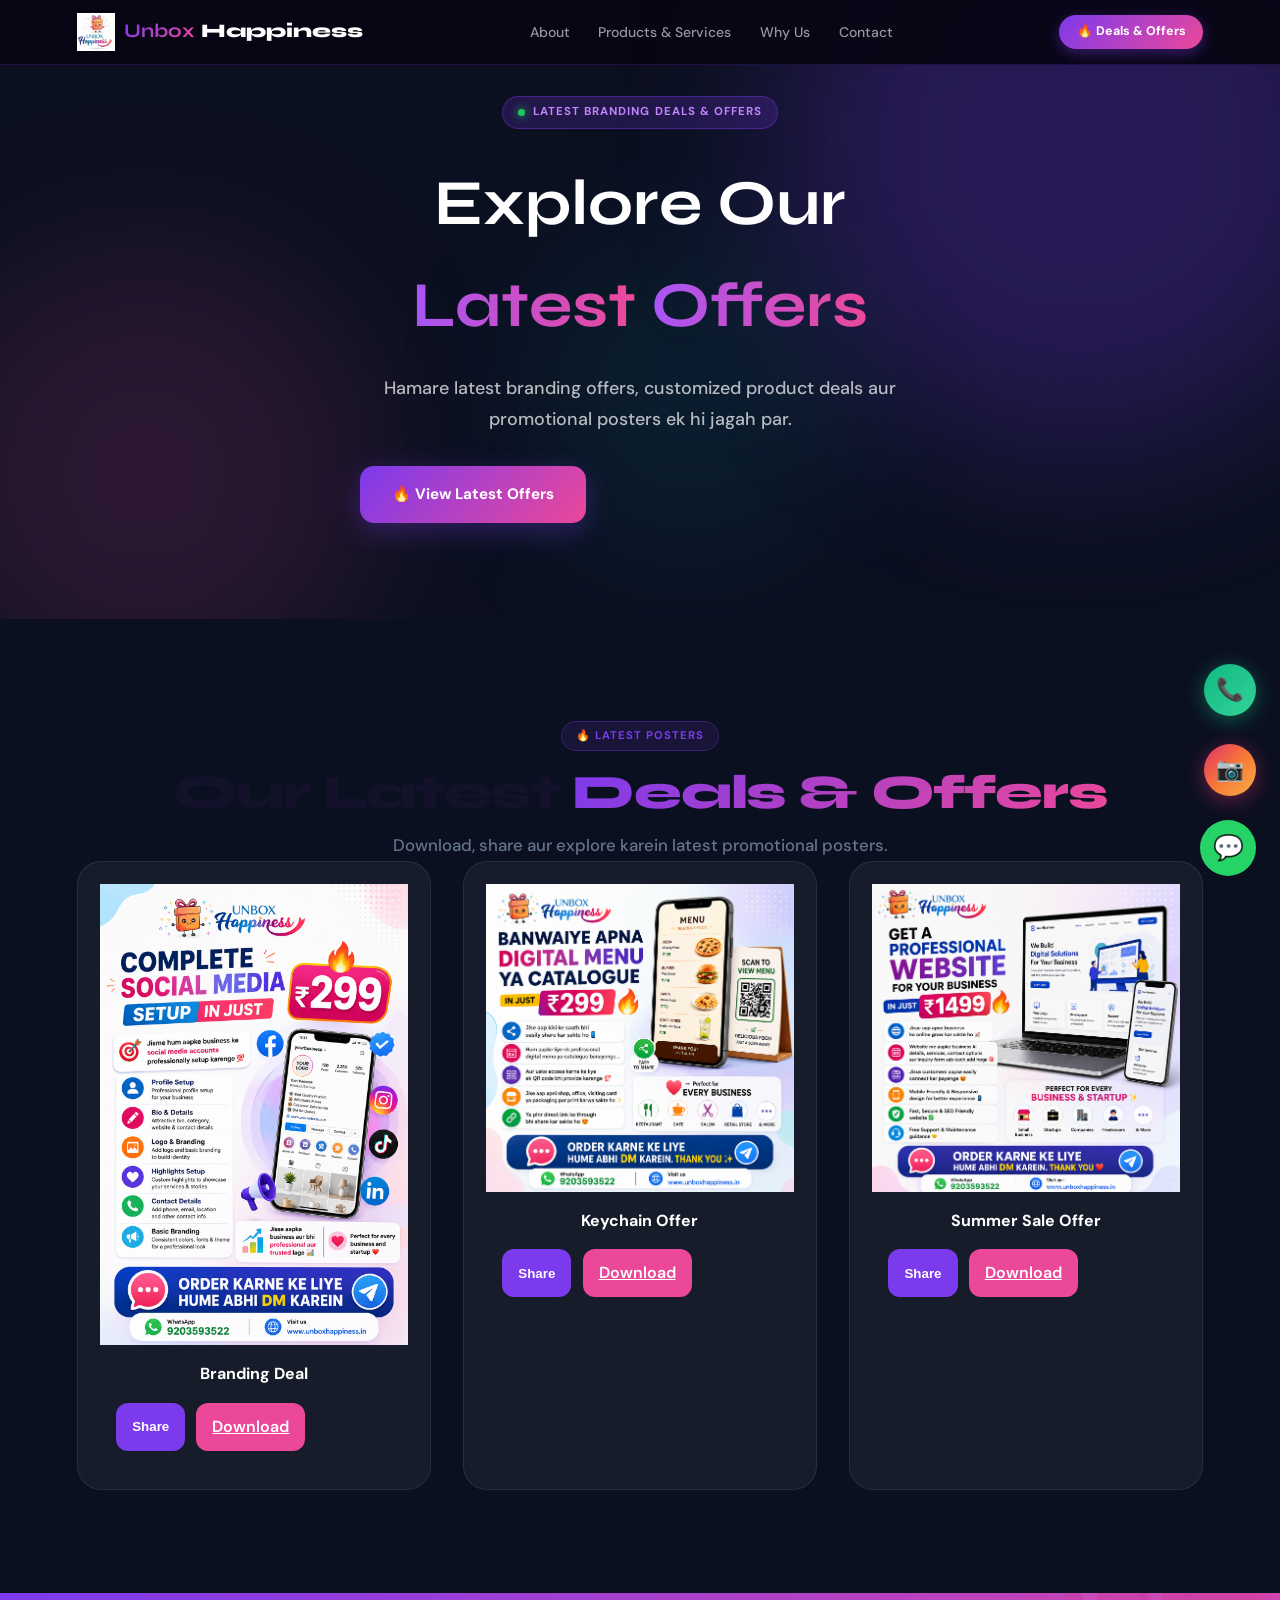
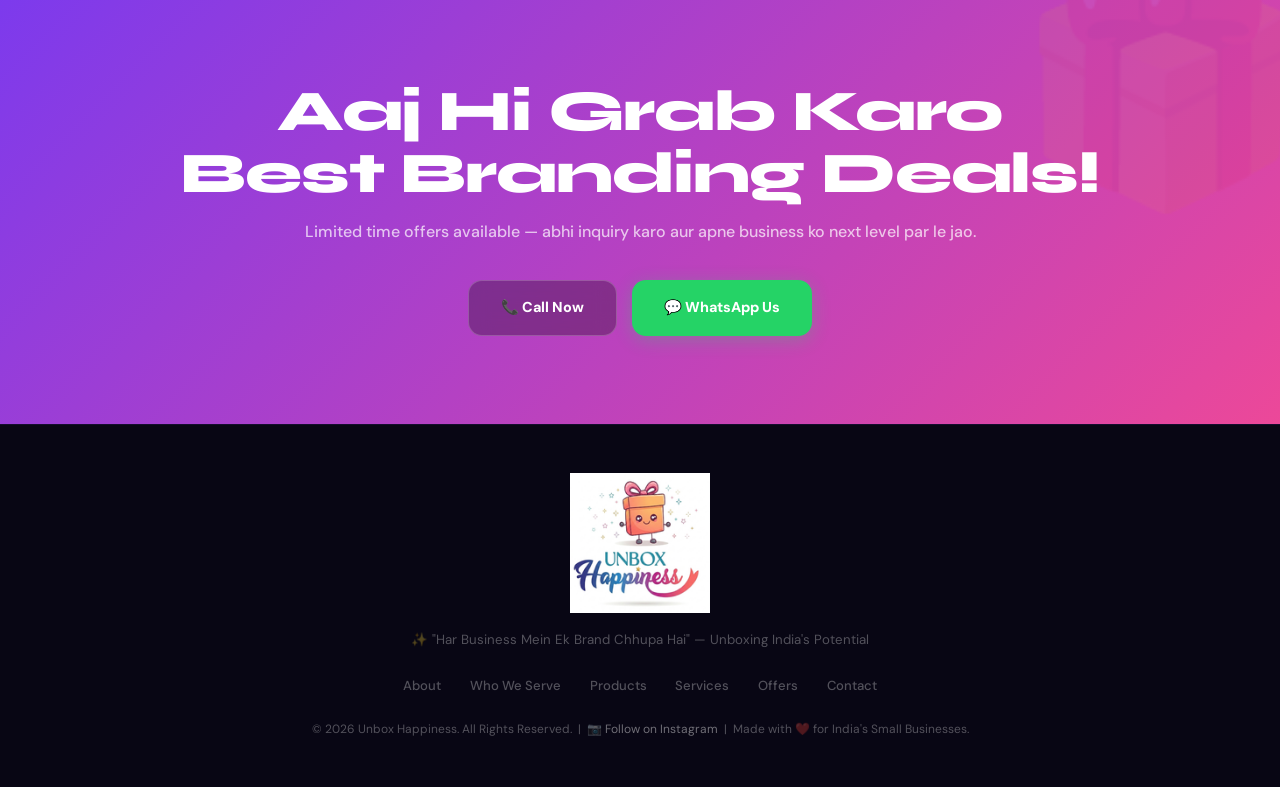
==== commit 7194ff25: "Add files via upload" ====
--- a/our-offers.html
+++ b/our-offers.html
@@ -1,34 +1,28 @@
 <!DOCTYPE html>
 <html lang="en">
 <head>
-  <meta charset="UTF-8" />
-  <meta name="viewport" content="width=device-width, initial-scale=1.0"/>
-
-  <title>Our Offers | Unbox Happiness</title>
-
-  <meta name="description"
-    content="Latest business branding offers and promotional deals by Unbox Happiness.">
-
-  <meta property="og:title" content="Our Offers | Unbox Happiness">
-  <meta property="og:description"
-    content="Explore latest offers, branding deals and discounts.">
-  <meta property="og:image"
-    content="https://www.unboxhappiness.in/small.png">
-
-  <link rel="icon" type="image/png" href="small.png">
-
-  <!-- Existing fonts -->
-  <link href="https://fonts.googleapis.com/css2?family=Syne:wght@700;800&family=DM+Sans:wght@400;500;700&display=swap" rel="stylesheet">
-
-  <!-- Existing main css -->
-  <link rel="stylesheet" href="style.css">
-
-  <!-- Offers css -->
-  <link rel="stylesheet" href="offers.css">
+<meta charset="UTF-8" />
+<meta name="viewport" content="width=device-width, initial-scale=1.0">
+
+<meta property="og:title" content="Our Offers | Unbox Happiness">
+<meta property="og:description" content="Latest branding offers, deals and promotional posters by Unbox Happiness.">
+<meta property="og:image" content="https://www.unboxhappiness.in/small.png">
+
+<title>Our Offers | Unbox Happiness</title>
+
+<meta name="description" content="Explore latest offers, branding deals and promotional posters by Unbox Happiness.">
+
+<link rel="icon" type="image/png" href="small.png">
+
+<link href="https://fonts.googleapis.com/css2?family=Syne:wght@700;800&family=DM+Sans:ital,opsz,wght@0,9..40,400;0,9..40,500;0,9..40,600;0,9..40,700;1,9..40,400&display=swap" rel="stylesheet">
+
+<link rel="stylesheet" href="style.css">
+<link rel="stylesheet" href="offers.css">
+
 </head>
 <body>
 
-<!-- NAVBAR -->
+<!-- NAV -->
 <nav>
   <a class="nav-logo" href="index.html">
     <img src="small.png" alt="Unbox Happiness" class="nav-logo-img"/>
@@ -36,51 +30,116 @@
   </a>
 
   <ul class="nav-links">
-    <li><a href="index.html">Home</a></li>
-    <li><a href="our-offers.html">Our Offers</a></li>
+    <li><a href="index.html#mission">About</a></li>
+    <li><a href="index.html#offers">Products & Services</a></li>
+    <li><a href="index.html#why">Why Us</a></li>
+    <li><a href="index.html#contact">Contact</a></li>
   </ul>
 
   <div class="nav-actions">
+    <a href="our-offers.html" class="nav-cta">🔥 Deals & Offers</a>
+
+    <button class="hamburger" id="ham" aria-label="Menu">
+      <span></span>
+      <span></span>
+      <span></span>
+    </button>
+  </div>
+</nav>
+
+<!-- MOBILE MENU -->
+<div class="mobile-menu" id="mobileMenu">
+
+  <a href="index.html#mission" onclick="closeMobile()">🌟 About Us</a>
+
+  <a href="index.html#audience" onclick="closeMobile()">💼 Who We Serve</a>
+
+  <a href="index.html#problem" onclick="closeMobile()">😟 The Problem</a>
+
+  <a href="index.html#products" onclick="closeMobile()">🧱 Products</a>
+
+  <a href="index.html#services" onclick="closeMobile()">🌐 Services</a>
+
+  <a href="our-offers.html" onclick="closeMobile()">🔥 Latest Offers</a>
+
+  <a href="index.html#why" onclick="closeMobile()">🏆 Why Us</a>
+
+  <a href="index.html#contact" onclick="closeMobile()">📞 Contact</a>
+
+  <div class="mobile-btns">
+
+    <a href="tel:+919203593522" class="mb-call">
+      📞 Call Now
+    </a>
+
+    <a href="https://instagram.com/unboxhappiness.ai"
+       class="mb-ig"
+       target="_blank">
+       📷 Instagram
+    </a>
+
     <a href="https://wa.me/919203593522"
-       class="nav-wa"
-       target="_blank">💬 WhatsApp</a>
-  </div>
-</nav>
+       class="mb-wa"
+       target="_blank">
+       💬 WhatsApp
+    </a>
+
+  </div>
+</div>
 
 <!-- HERO -->
 <section class="offers-hero">
 
   <div class="orb o1"></div>
   <div class="orb o2"></div>
-
-  <div class="offers-hero-content">
-    <span class="offers-badge">🔥 Latest Deals</span>
+  <div class="orb o3"></div>
+
+  <div class="offers-hero-content reveal">
+
+    <div class="hero-label">
+      <span class="badge-dot"></span>
+      Latest Branding Deals & Offers
+    </div>
 
     <h1>
-      Our <span>Offers</span>
+      Explore Our <br>
+      <span class="gt">Latest</span>
+      <span class="gw">Offers</span>
     </h1>
 
-    <p>
-      Hamare latest branding offers, deals aur promotional posters ek jagah par.
+    <p class="hero-sub">
+      Hamare latest branding offers, customized product deals aur promotional posters ek hi jagah par.
     </p>
 
-    <a href="#offersGallery" class="offers-btn">
-      View Offers
-    </a>
-  </div>
+    <div class="hero-btns">
+      <a href="#offersGallery" class="btn-pr">
+        🔥 View Latest Offers
+      </a>
+    </div>
+
+  </div>
+
 </section>
 
-<!-- GALLERY -->
-<section class="offers-section" id="offersGallery">
-
-  <div class="section-head">
-    <h2>Latest Posters & Deals</h2>
-    <p>Download, share aur explore karein latest offers.</p>
-  </div>
-
+<!-- OFFERS SECTION -->
+<section class="section offers-page-section" id="offersGallery">
+
+  <div class="center">
+    <span class="pill pp">🔥 Latest Posters</span>
+
+    <h2 class="sec-title">
+      Our Latest <span class="gt">Deals & Offers</span>
+    </h2>
+
+    <p class="sec-sub">
+      Download, share aur explore karein latest promotional posters.
+    </p>
+  </div>
+
+  <!-- GRID -->
   <div class="offers-grid" id="offersGrid">
 
-    <!-- Dynamic Cards -->
+    <!-- Dynamic cards load here -->
 
   </div>
 
@@ -91,15 +150,125 @@
 
   <span class="close-modal" id="closeModal">&times;</span>
 
-  <img id="modalImage">
+  <img id="modalImage" alt="Offer Preview">
 
 </div>
+
+<!-- FINAL CTA -->
+<section class="final-cta">
+
+  <h2>
+    Aaj Hi Grab Karo <br>
+    Best Branding Deals!
+  </h2>
+
+  <p>
+    Limited time offers available — abhi inquiry karo aur apne business ko next level par le jao.
+  </p>
+
+  <div class="final-btns">
+
+    <a href="tel:+919203593522" class="btn-fd">
+      📞 Call Now
+    </a>
+
+    <a href="https://wa.me/919203593522?text=Mujhe%20latest%20offers%20ke%20baare%20mein%20jaanna%20hai"
+       class="btn-fg"
+       target="_blank">
+       💬 WhatsApp Us
+    </a>
+
+  </div>
+
+</section>
+
+<!-- FOOTER -->
+<footer>
+
+  <img src="medium.png"
+       alt="Unbox Happiness"
+       class="footer-logo-img"/>
+
+  <div class="tagline">
+    ✨ "Har Business Mein Ek Brand Chhupa Hai" — Unboxing India's Potential
+  </div>
+
+  <ul class="footer-links">
+
+    <li>
+      <a href="index.html#mission">About</a>
+    </li>
+
+    <li>
+      <a href="index.html#audience">Who We Serve</a>
+    </li>
+
+    <li>
+      <a href="index.html#products">Products</a>
+    </li>
+
+    <li>
+      <a href="index.html#services">Services</a>
+    </li>
+
+    <li>
+      <a href="our-offers.html">Offers</a>
+    </li>
+
+    <li>
+      <a href="index.html#contact">Contact</a>
+    </li>
+
+  </ul>
+
+  <p class="copy">
+    © 2026 Unbox Happiness. All Rights Reserved.
+    &nbsp;|&nbsp;
+
+    <a href="https://instagram.com/unboxhappiness.ai"
+       target="_blank"
+       style="color:rgba(255,255,255,.42);text-decoration:none;">
+
+       📷 Follow on Instagram
+
+    </a>
+
+    &nbsp;|&nbsp;
+
+    Made with ❤️ for India's Small Businesses.
+  </p>
+
+</footer>
+
+<!-- FLOATING BUTTONS -->
+
+<a href="tel:+919203593522"
+   class="float-call"
+   title="Call Now">
+   📞
+</a>
+
+<a href="https://wa.me/919203593522?text=Mujhe%20latest%20offers%20ke%20baare%20mein%20jaanna%20hai"
+   class="float-wa"
+   target="_blank"
+   title="Chat on WhatsApp">
+   💬
+</a>
+
+<a href="https://instagram.com/unboxhappiness.ai"
+   class="float-ig"
+   target="_blank"
+   title="Follow on Instagram">
+   📷
+</a>
 
 <!-- TOAST -->
 <div class="toast" id="toast">
   Link copied!
 </div>
 
+<!-- SCRIPTS -->
+<script src="script.js"></script>
 <script src="offers.js"></script>
 
 </body>
--- a/style.css
+++ b/style.css
@@ -300,6 +300,29 @@
 .float-wa{position:fixed;bottom:1.5rem;right:1.5rem;z-index:998;background:#25D366;color:#fff;width:56px;height:56px;border-radius:50%;display:flex;align-items:center;justify-content:center;font-size:1.55rem;text-decoration:none;animation:pulse-wa 2.2s ease infinite;}
 .toast{position:fixed;bottom:5rem;right:1.5rem;z-index:9999;background:var(--bg-dark2);color:#fff;padding:0.85rem 1.4rem;border-radius:var(--r-md);border-left:4px solid var(--purple);font-size:0.85rem;font-weight:700;transform:translateY(80px);opacity:0;transition:all .4s cubic-bezier(0.34,1.56,0.64,1);}
 .toast.show{transform:translateY(0);opacity:1;}
+.float-call{
+  position:fixed;
+  bottom:11.5rem;
+  right:1.5rem;
+  z-index:997;
+  width:52px;
+  height:52px;
+  border-radius:50%;
+  background:linear-gradient(135deg,#10B981,#34D399);
+  color:#fff;
+  display:flex;
+  align-items:center;
+  justify-content:center;
+  font-size:1.4rem;
+  text-decoration:none;
+  box-shadow:0 4px 20px rgba(16,185,129,.45);
+  transition:transform .2s,box-shadow .2s;
+}
+
+.float-call:hover{
+  transform:scale(1.1);
+  box-shadow:0 6px 28px rgba(16,185,129,.6);
+}
 
 /* ═══ RESPONSIVE ≤1024px ═══ */
 @media(max-width:1024px){
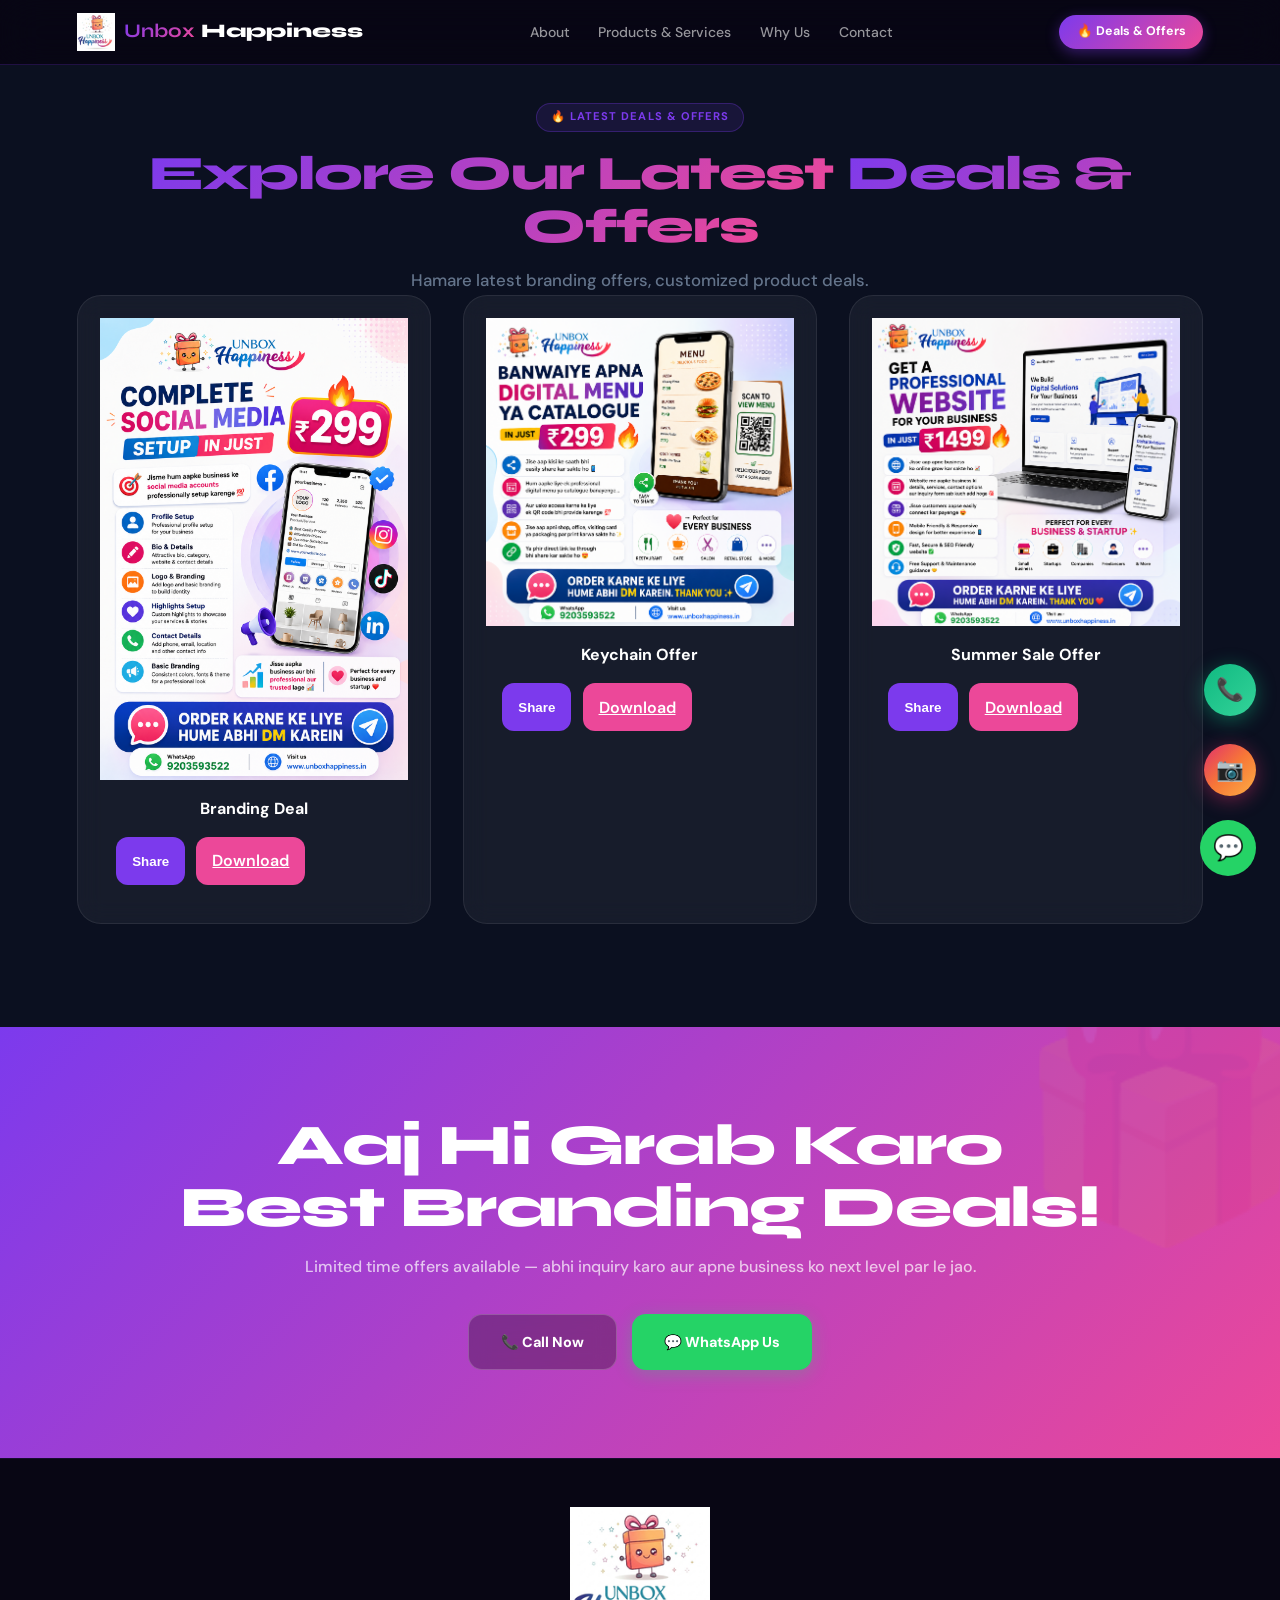
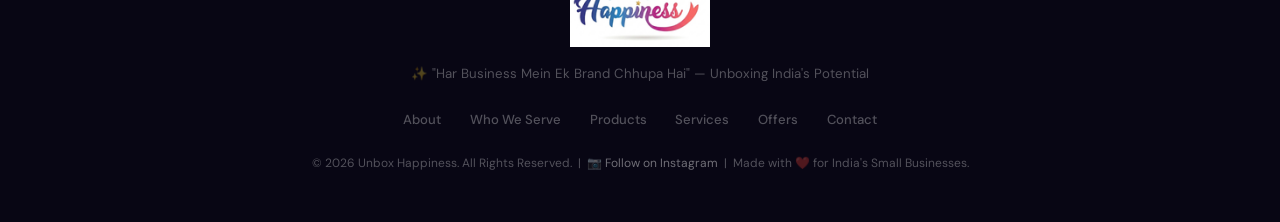
==== commit 4f7aad6d: "Add files via upload" ====
--- a/our-offers.html
+++ b/our-offers.html
@@ -87,52 +87,19 @@
   </div>
 </div>
 
-<!-- HERO -->
-<section class="offers-hero">
-
-  <div class="orb o1"></div>
-  <div class="orb o2"></div>
-  <div class="orb o3"></div>
-
-  <div class="offers-hero-content reveal">
-
-    <div class="hero-label">
-      <span class="badge-dot"></span>
-      Latest Branding Deals & Offers
-    </div>
-
-    <h1>
-      Explore Our <br>
-      <span class="gt">Latest</span>
-      <span class="gw">Offers</span>
-    </h1>
-
-    <p class="hero-sub">
-      Hamare latest branding offers, customized product deals aur promotional posters ek hi jagah par.
-    </p>
-
-    <div class="hero-btns">
-      <a href="#offersGallery" class="btn-pr">
-        🔥 View Latest Offers
-      </a>
-    </div>
-
-  </div>
-
-</section>
 
 <!-- OFFERS SECTION -->
 <section class="section offers-page-section" id="offersGallery">
 
   <div class="center">
-    <span class="pill pp">🔥 Latest Posters</span>
+    <span class="pill pp">🔥 Latest Deals & Offers</span>
 
     <h2 class="sec-title">
-      Our Latest <span class="gt">Deals & Offers</span>
+     <span class="gt">  Explore Our Latest </span> <span class="gt">Deals & Offers</span>
     </h2>
 
     <p class="sec-sub">
-      Download, share aur explore karein latest promotional posters.
+      Hamare latest branding offers, customized product deals.
     </p>
   </div>
 
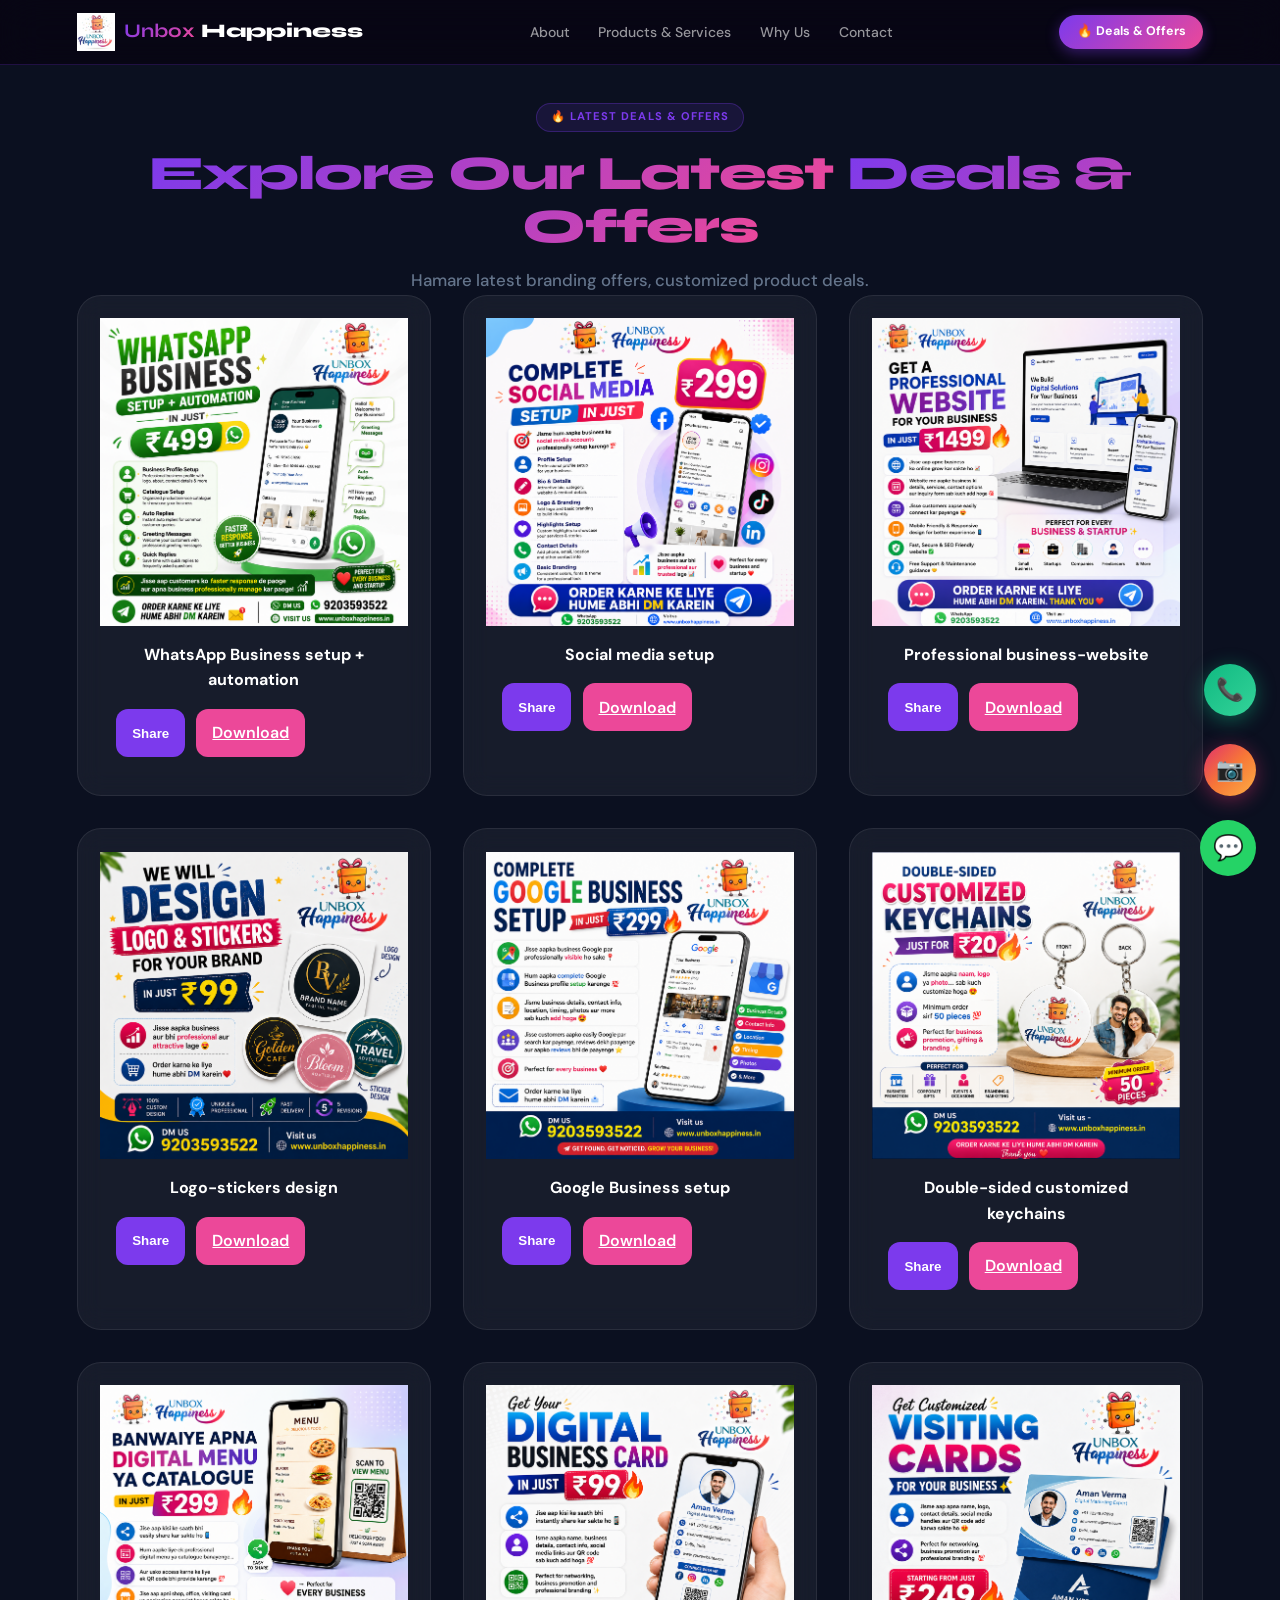
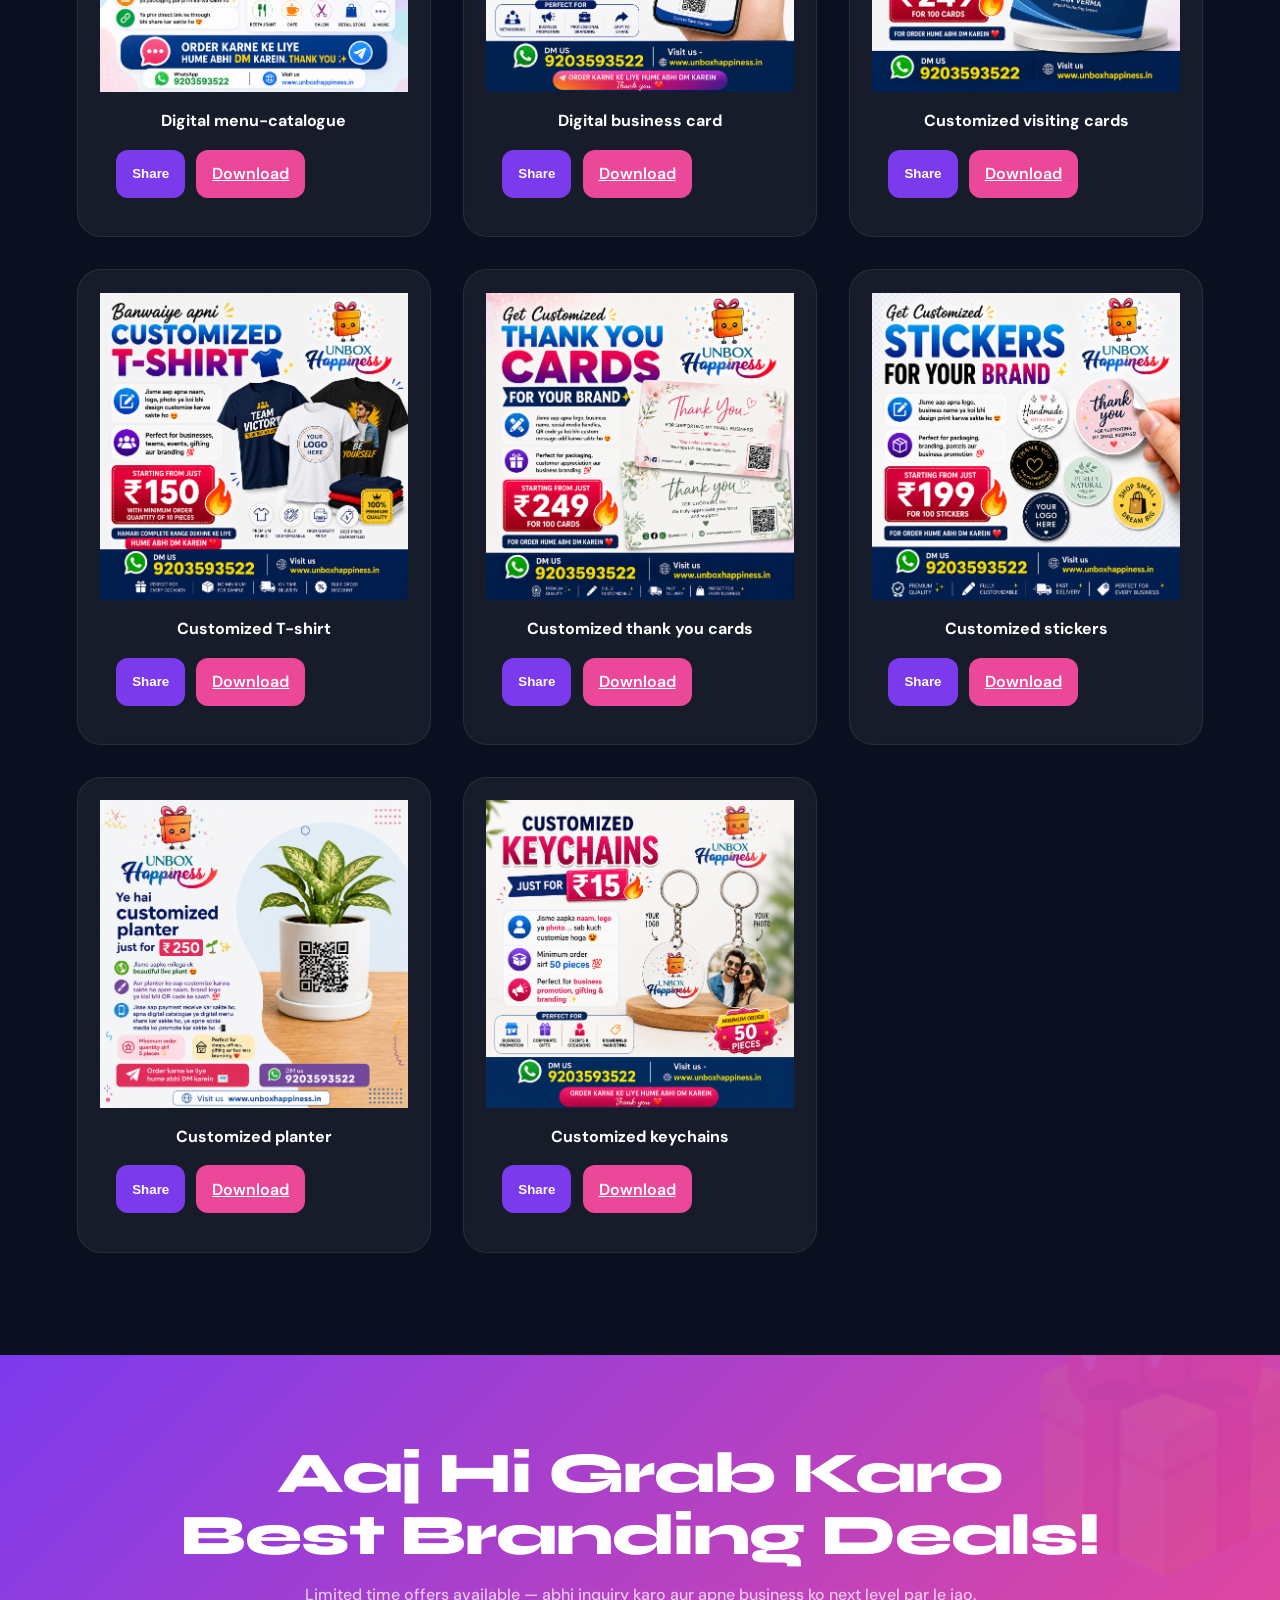
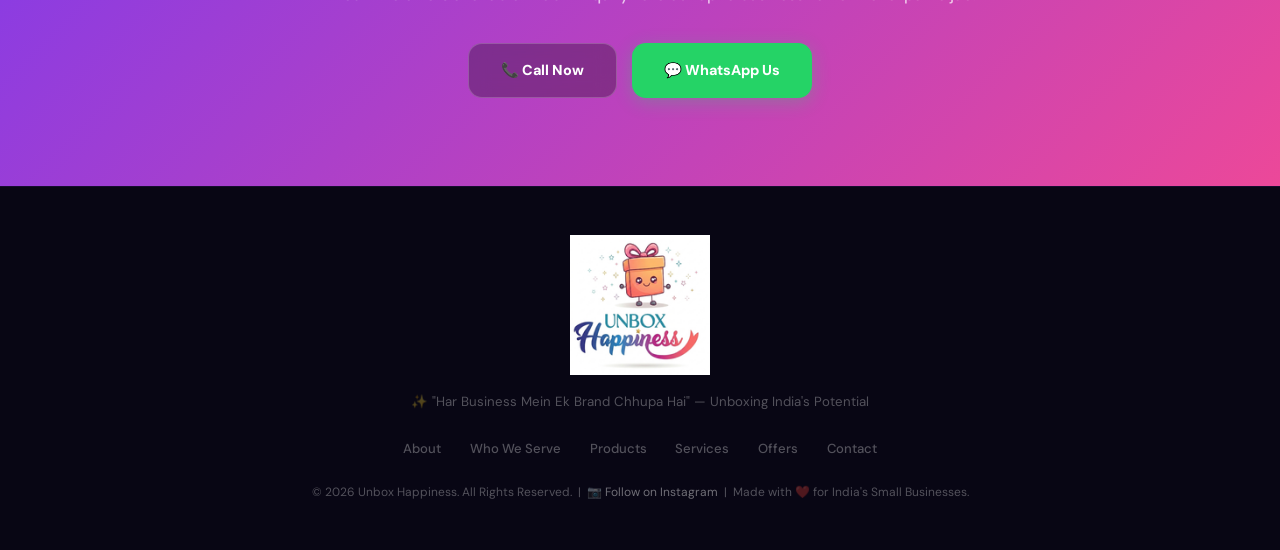
==== commit a668043e: "Add files via upload" ====
--- a/our-offers.html
+++ b/our-offers.html
@@ -56,9 +56,7 @@
 
   <a href="index.html#problem" onclick="closeMobile()">😟 The Problem</a>
 
-  <a href="index.html#products" onclick="closeMobile()">🧱 Products</a>
-
-  <a href="index.html#services" onclick="closeMobile()">🌐 Services</a>
+  <a href="index.html#offers" onclick="closeMobile()">🧱 Products & Services</a>
 
   <a href="our-offers.html" onclick="closeMobile()">🔥 Latest Offers</a>
 
